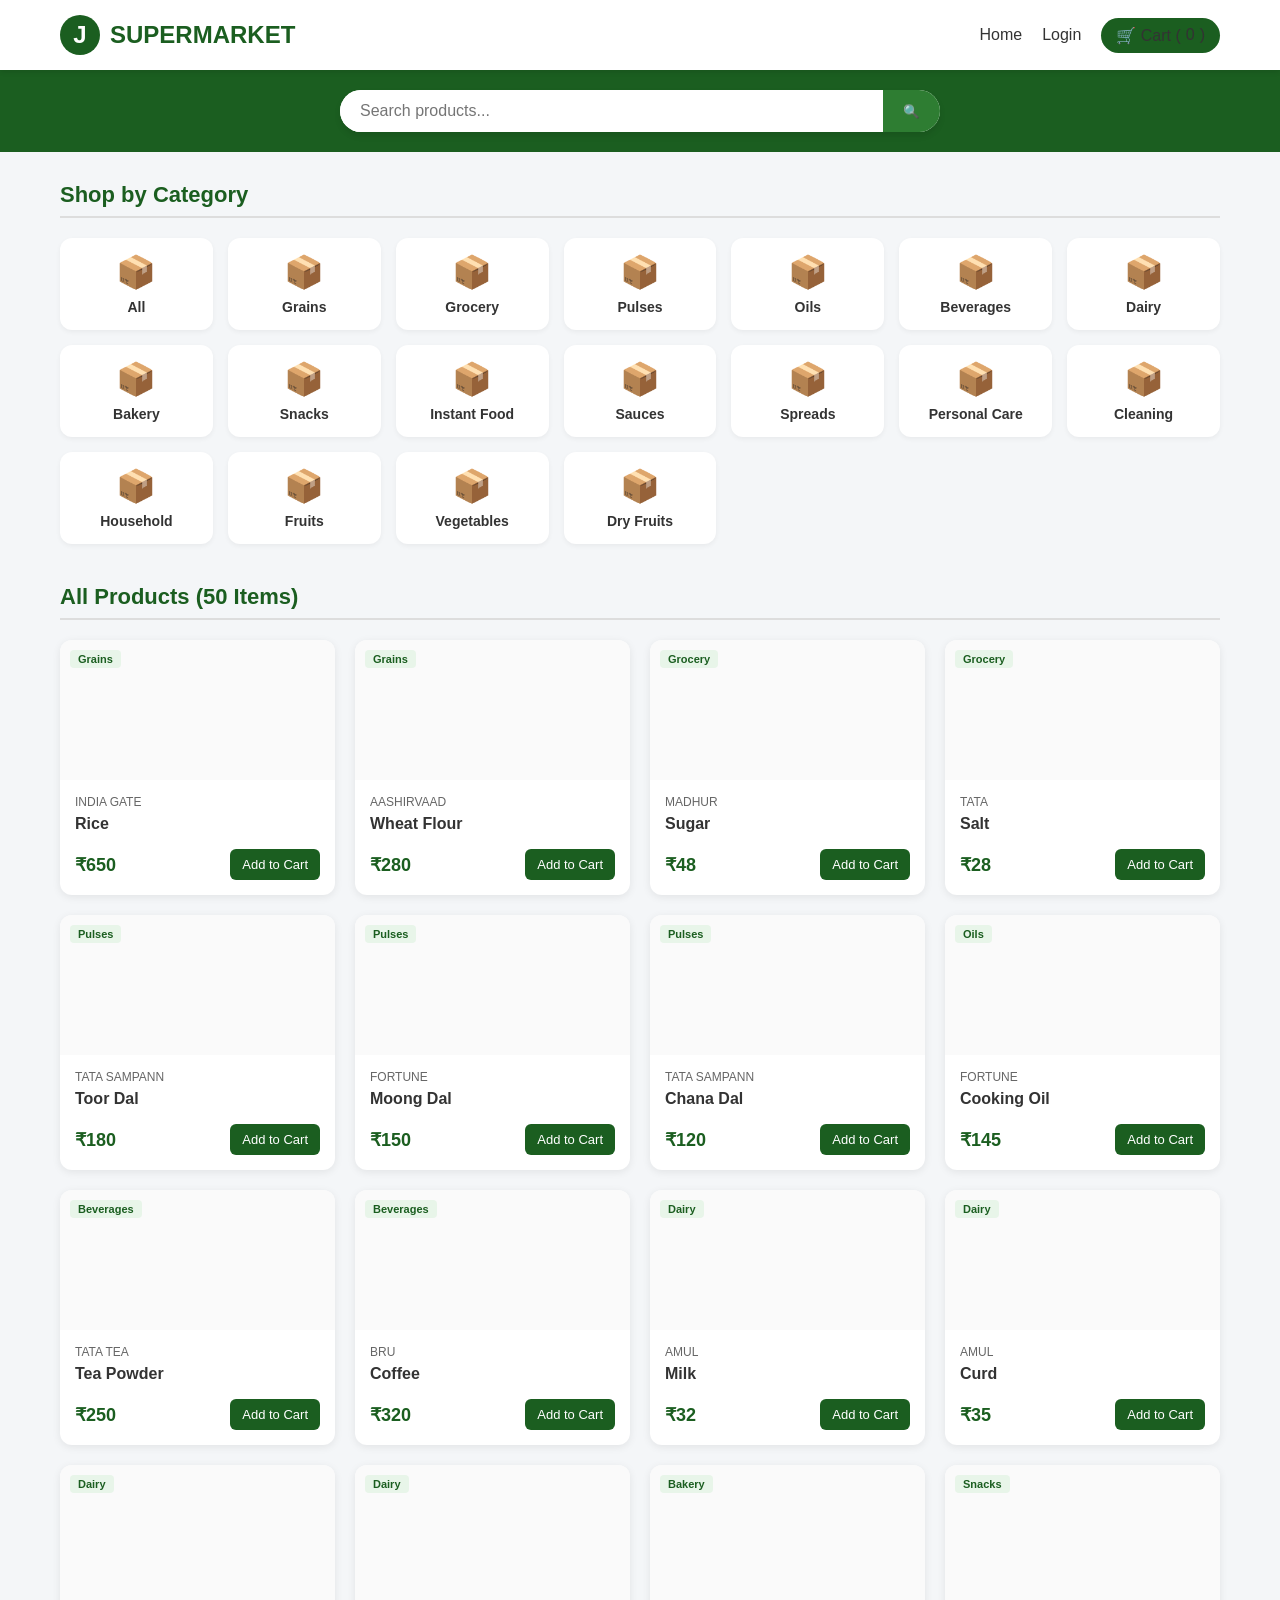
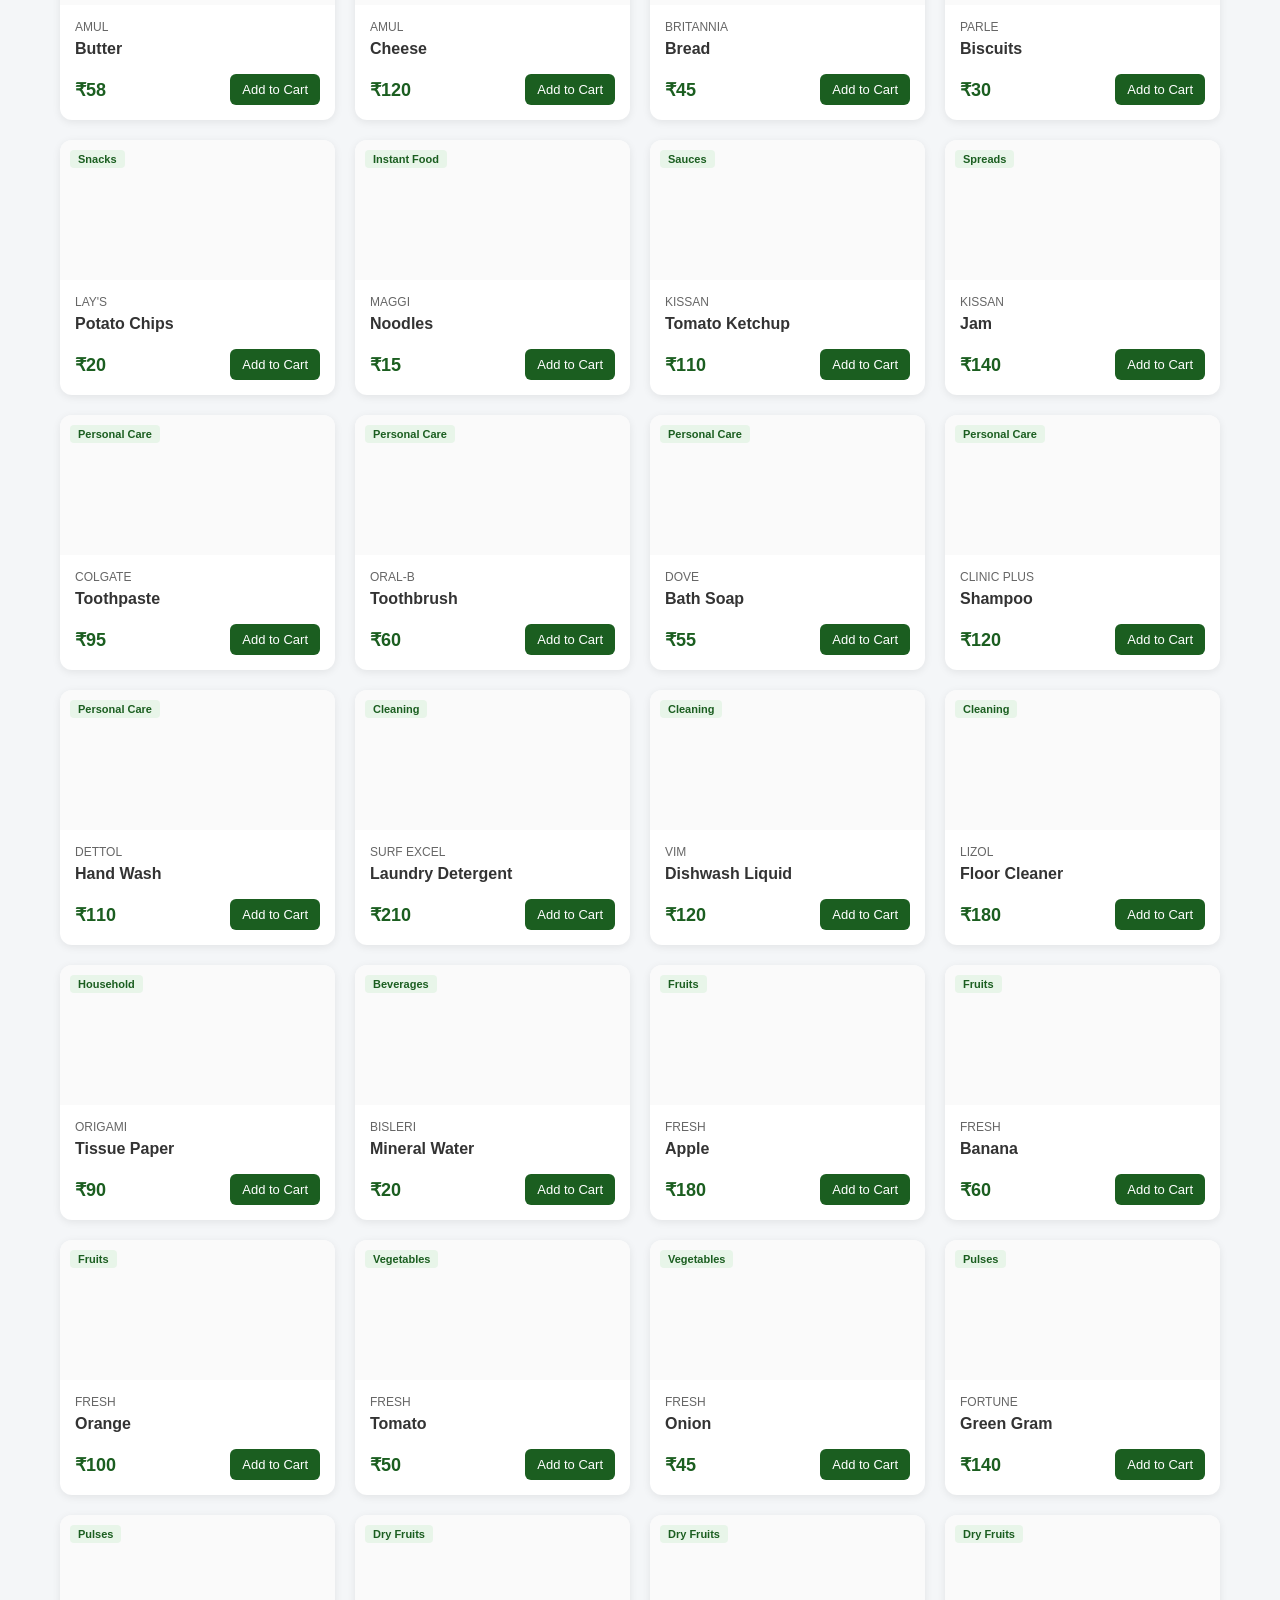
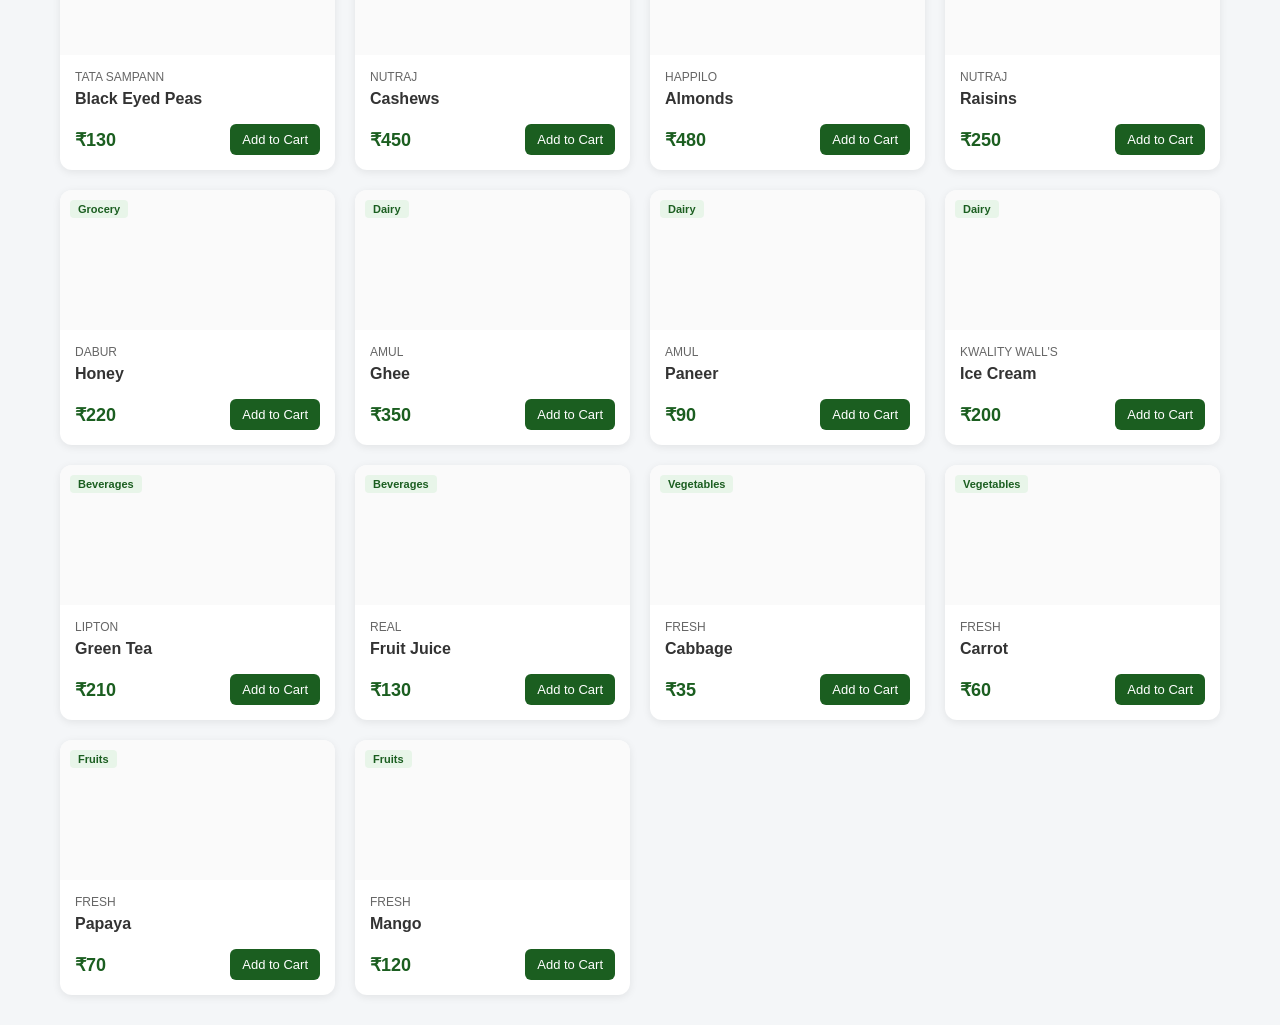
==== index.html @ cf62ce3f "Create index.html" ====
<!DOCTYPE html>
<html lang="en">
<head>
    <meta charset="UTF-8">
    <meta name="viewport" content="width=device-width, initial-scale=1.0">
    <title>J Supermarket</title>
    <style>
        :root {
            --primary-color: #1b5e20;
            --secondary-color: #2e7d32;
            --accent-color: #ff9800;
            --bg-color: #f4f6f8;
            --text-color: #333;
        }
        * {
            box-sizing: border-box;
            margin: 0;
            padding: 0;
            font-family: 'Segoe UI', Tahoma, Geneva, Verdana, sans-serif;
        }
        body {
            background-color: var(--bg-color);
            color: var(--text-color);
        }
        header {
            background-color: white;
            box-shadow: 0 2px 5px rgba(0,0,0,0.1);
            position: sticky;
            top: 0;
            z-index: 100;
        }
        .navbar {
            display: flex;
            justify-content: space-between;
            align-items: center;
            max-width: 1200px;
            margin: 0 auto;
            padding: 15px 20px;
        }
        .logo {
            font-size: 24px;
            font-weight: bold;
            color: var(--primary-color);
            display: flex;
            align-items: center;
            gap: 10px;
        }
        .logo-icon {
            background: var(--primary-color);
            color: white;
            width: 40px;
            height: 40px;
            display: flex;
            align-items: center;
            justify-content: center;
            border-radius: 50%;
        }
        .nav-links {
            display: flex;
            gap: 20px;
            list-style: none;
            align-items: center;
        }
        .nav-links a {
            text-decoration: none;
            color: var(--text-color);
            font-weight: 500;
            cursor: pointer;
        }
        .nav-links a:hover {
            color: var(--primary-color);
        }
        .cart-btn {
            background: var(--primary-color);
            color: white;
            padding: 8px 15px;
            border-radius: 20px;
            display: flex;
            align-items: center;
            gap: 5px;
        }
        .search-container {
            background-color: var(--primary-color);
            padding: 20px;
            text-align: center;
        }
        .search-bar {
            max-width: 600px;
            margin: 0 auto;
            display: flex;
            background: white;
            border-radius: 25px;
            overflow: hidden;
            box-shadow: 0 4px 6px rgba(0,0,0,0.1);
        }
        .search-bar input {
            flex: 1;
            padding: 12px 20px;
            border: none;
            outline: none;
            font-size: 16px;
        }
        .search-bar button {
            background: var(--secondary-color);
            color: white;
            border: none;
            padding: 0 20px;
            cursor: pointer;
            font-weight: bold;
        }
        .container {
            max-width: 1200px;
            margin: 30px auto;
            padding: 0 20px;
        }
        h2.section-title {
            margin-bottom: 20px;
            color: var(--primary-color);
            font-size: 22px;
            border-bottom: 2px solid #ddd;
            padding-bottom: 8px;
        }
        .categories-grid {
            display: grid;
            grid-template-columns: repeat(auto-fill, minmax(150px, 1fr));
            gap: 15px;
            margin-bottom: 40px;
        }
        .category-card {
            background: white;
            border-radius: 12px;
            padding: 15px;
            text-align: center;
            box-shadow: 0 2px 5px rgba(0,0,0,0.05);
            cursor: pointer;
            transition: transform 0.2s, box-shadow 0.2s;
        }
        .category-card:hover {
            transform: translateY(-3px);
            box-shadow: 0 5px 15px rgba(0,0,0,0.1);
        }
        .products-grid {
            display: grid;
            grid-template-columns: repeat(auto-fill, minmax(220px, 1fr));
            gap: 20px;
        }
        .product-card {
            background: white;
            border-radius: 12px;
            overflow: hidden;
            box-shadow: 0 2px 8px rgba(0,0,0,0.08);
            display: flex;
            flex-direction: column;
            justify-content: space-between;
            transition: transform 0.2s;
        }
        .product-card:hover {
            transform: translateY(-3px);
        }
        .product-img-box {
            height: 140px;
            background: #fafafa;
            display: flex;
            align-items: center;
            justify-content: center;
            position: relative;
            padding: 10px;
        }
        .product-img-box img {
            max-height: 120px;
            max-width: 100%;
            object-fit: contain;
        }
        .product-badge {
            position: absolute;
            top: 10px;
            left: 10px;
            background: #e8f5e9;
            color: var(--primary-color);
            font-size: 11px;
            padding: 3px 8px;
            border-radius: 4px;
            font-weight: bold;
        }
        .product-details {
            padding: 15px;
            display: flex;
            flex-direction: column;
            gap: 6px;
        }
        .product-brand {
            font-size: 12px;
            color: #666;
            text-transform: uppercase;
        }
        .product-name {
            font-size: 16px;
            font-weight: bold;
            color: var(--text-color);
        }
        .product-footer {
            display: flex;
            justify-content: space-between;
            align-items: center;
            margin-top: 10px;
        }
        .product-price {
            font-size: 18px;
            font-weight: bold;
            color: var(--primary-color);
        }
        .add-to-cart-btn {
            background: var(--primary-color);
            color: white;
            border: none;
            padding: 8px 12px;
            border-radius: 6px;
            cursor: pointer;
            font-size: 13px;
            font-weight: 500;
        }
        .add-to-cart-btn:hover {
            background: var(--secondary-color);
        }
    </style>
</head>
<body>

    <header>
        <div class="navbar">
            <div class="logo">
                <div class="logo-icon">J</div>
                <span>SUPERMARKET</span>
            </div>
            <ul class="nav-links">
                <li><a onclick="filterCategory('All')">Home</a></li>
                <li><a>Login</a></li>
                <li><a class="cart-btn" id="cart-indicator">🛒 Cart (<span id="cart-count">0</span>)</a></li>
            </ul>
        </div>
    </header>

    <div class="search-container">
        <div class="search-bar">
            <input type="text" id="search-input" placeholder="Search products..." onkeyup="searchProducts()">
            <button onclick="searchProducts()">🔍</button>
        </div>
    </div>

    <div class="container">
        <h2 class="section-title">Shop by Category</h2>
        <div class="categories-grid" id="categories-container"></div>

        <h2 class="section-title" id="product-section-title">All Products (50 Items)</h2>
        <div class="products-grid" id="products-container"></div>
    </div>

    <script>
        const products = [
            { id: 1, name: "Rice", category: "Grains", brand: "India Gate", price: 650, qty: 10, image: "https://via.placeholder.com/150/e8f5e9/1b5e20?text=Rice" },
            { id: 2, name: "Wheat Flour", category: "Grains", brand: "Aashirvaad", price: 280, qty: 8, image: "https://via.placeholder.com/150/e8f5e9/1b5e20?text=Wheat+Flour" },
            { id: 3, name: "Sugar", category: "Grocery", brand: "Madhur", price: 48, qty: 5, image: "https://via.placeholder.com/150/e8f5e9/1b5e20?text=Sugar" },
            { id: 4, name: "Salt", category: "Grocery", brand: "Tata", price: 28, qty: 5, image: "https://via.placeholder.com/150/e8f5e9/1b5e20?text=Salt" },
            { id: 5, name: "Toor Dal", category: "Pulses", brand: "Tata Sampann", price: 180, qty: 3, image: "https://via.placeholder.com/150/e8f5e9/1b5e20?text=Toor+Dal" },
            { id: 6, name: "Moong Dal", category: "Pulses", brand: "Fortune", price: 150, qty: 3, image: "https://via.placeholder.com/150/e8f5e9/1b5e20?text=Moong+Dal" },
            { id: 7, name: "Chana Dal", category: "Pulses", brand: "Tata Sampann", price: 120, qty: 3, image: "https://via.placeholder.com/150/e8f5e9/1b5e20?text=Chana+Dal" },
            { id: 8, name: "Cooking Oil", category: "Oils", brand: "Fortune", price: 145, qty: 5, image: "https://via.placeholder.com/150/e8f5e9/1b5e20?text=Cooking+Oil" },
            { id: 9, name: "Tea Powder", category: "Beverages", brand: "Tata Tea", price: 250, qty: 2, image: "https://via.placeholder.com/150/e8f5e9/1b5e20?text=Tea+Powder" },
            { id: 10, name: "Coffee", category: "Beverages", brand: "Bru", price: 320, qty: 2, image: "https://via.placeholder.com/150/e8f5e9/1b5e20?text=Coffee" },
            { id: 11, name: "Milk", category: "Dairy", brand: "Amul", price: 32, qty: 10, image: "https://via.placeholder.com/150/e8f5e9/1b5e20?text=Milk" },
            { id: 12, name: "Curd", category: "Dairy", brand: "Amul", price: 35, qty: 8, image: "https://via.placeholder.com/150/e8f5e9/1b5e20?text=Curd" },
            { id: 13, name: "Butter", category: "Dairy", brand: "Amul", price: 58, qty: 5, image: "https://via.placeholder.com/150/e8f5e9/1b5e20?text=Butter" },
            { id: 14, name: "Cheese", category: "Dairy", brand: "Amul", price: 120, qty: 4, image: "https://via.placeholder.com/150/e8f5e9/1b5e20?text=Cheese" },
            { id: 15, name: "Bread", category: "Bakery", brand: "Britannia", price: 45, qty: 10, image: "https://via.placeholder.com/150/e8f5e9/1b5e20?text=Bread" },
            { id: 16, name: "Biscuits", category: "Snacks", brand: "Parle", price: 30, qty: 15, image: "https://via.placeholder.com/150/e8f5e9/1b5e20?text=Biscuits" },
            { id: 17, name: "Potato Chips", category: "Snacks", brand: "Lay's", price: 20, qty: 12, image: "https://via.placeholder.com/150/e8f5e9/1b5e20?text=Potato+Chips" },
            { id: 18, name: "Noodles", category: "Instant Food", brand: "Maggi", price: 15, qty: 20, image: "https://via.placeholder.com/150/e8f5e9/1b5e20?text=Noodles" },
            { id: 19, name: "Tomato Ketchup", category: "Sauces", brand: "Kissan", price: 110, qty: 5, image: "https://via.placeholder.com/150/e8f5e9/1b5e20?text=Tomato+Ketchup" },
            { id: 20, name: "Jam", category: "Spreads", brand: "Kissan", price: 140, qty: 4, image: "https://via.placeholder.com/150/e8f5e9/1b5e20?text=Jam" },
            { id: 21, name: "Toothpaste", category: "Personal Care", brand: "Colgate", price: 95, qty: 8, image: "https://via.placeholder.com/150/e8f5e9/1b5e20?text=Toothpaste" },
            { id: 22, name: "Toothbrush", category: "Personal Care", brand: "Oral-B", price: 60, qty: 10, image: "https://via.placeholder.com/150/e8f5e9/1b5e20?text=Toothbrush" },
            { id: 23, name: "Bath Soap", category: "Personal Care", brand: "Dove", price: 55, qty: 12, image: "https://via.placeholder.com/150/e8f5e9/1b5e20?text=Bath+Soap" },
            { id: 24, name: "Shampoo", category: "Personal Care", brand: "Clinic Plus", price: 120, qty: 6, image: "https://via.placeholder.com/150/e8f5e9/1b5e20?text=Shampoo" },
            { id: 25, name: "Hand Wash", category: "Personal Care", brand: "Dettol", price: 110, qty: 7, image: "https://via.placeholder.com/150/e8f5e9/1b5e20?text=Hand+Wash" },
            { id: 26, name: "Laundry Detergent", category: "Cleaning", brand: "Surf Excel", price: 210, qty: 5, image: "https://via.placeholder.com/150/e8f5e9/1b5e20?text=Laundry+Detergent" },
            { id: 27, name: "Dishwash Liquid", category: "Cleaning", brand: "Vim", price: 120, qty: 6, image: "https://via.placeholder.com/150/e8f5e9/1b5e20?text=Dishwash+Liquid" },
            { id: 28, name: "Floor Cleaner", category: "Cleaning", brand: "Lizol", price: 180, qty: 4, image: "https://via.placeholder.com/150/e8f5e9/1b5e20?text=Floor+Cleaner" },
            { id: 29, name: "Tissue Paper", category: "Household", brand: "Origami", price: 90, qty: 8, image: "https://via.placeholder.com/150/e8f5e9/1b5e20?text=Tissue+Paper" },
            { id: 30, name: "Mineral Water", category: "Beverages", brand: "Bisleri", price: 20, qty: 20, image: "https://via.placeholder.com/150/e8f5e9/1b5e20?text=Mineral+Water" },
            { id: 31, name: "Apple", category: "Fruits", brand: "Fresh", price: 180, qty: 6, image: "https://via.placeholder.com/150/e8f5e9/1b5e20?text=Apple" },
            { id: 32, name: "Banana", category: "Fruits", brand: "Fresh", price: 60, qty: 10, image: "https://via.placeholder.com/150/e8f5e9/1b5e20?text=Banana" },
            { id: 33, name: "Orange", category: "Fruits", brand: "Fresh", price: 100, qty: 8, image: "https://via.placeholder.com/150/e8f5e9/1b5e20?text=Orange" },
            { id: 34, name: "Tomato", category: "Vegetables", brand: "Fresh", price: 50, qty: 10, image: "https://via.placeholder.com/150/e8f5e9/1b5e20?text=Tomato" },
            { id: 35, name: "Onion", category: "Vegetables", brand: "Fresh", price: 45, qty: 10, image: "https://via.placeholder.com/150/e8f5e9/1b5e20?text=Onion" },
            { id: 36, name: "Green Gram", category: "Pulses", brand: "Fortune", price: 140, qty: 4, image: "https://via.placeholder.com/150/e8f5e9/1b5e20?text=Green+Gram" },
            { id: 37, name: "Black Eyed Peas", category: "Pulses", brand: "Tata Sampann", price: 130, qty: 3, image: "https://via.placeholder.com/150/e8f5e9/1b5e20?text=Black+Eyed+Peas" },
            { id: 38, name: "Cashews", category: "Dry Fruits", brand: "Nutraj", price: 450, qty: 2, image: "https://via.placeholder.com/150/e8f5e9/1b5e20?text=Cashews" },
            { id: 39, name: "Almonds", category: "Dry Fruits", brand: "Happilo", price: 480, qty: 2, image: "https://via.placeholder.com/150/e8f5e9/1b5e20?text=Almonds" },
            { id: 40, name: "Raisins", category: "Dry Fruits", brand: "Nutraj", price: 250, qty: 3, image: "https://via.placeholder.com/150/e8f5e9/1b5e20?text=Raisins" },
            { id: 41, name: "Honey", category: "Grocery", brand: "Dabur", price: 220, qty: 5, image: "https://via.placeholder.com/150/e8f5e9/1b5e20?text=Honey" },
            { id: 42, name: "Ghee", category: "Dairy", brand: "Amul", price: 350, qty: 4, image: "https://via.placeholder.com/150/e8f5e9/1b5e20?text=Ghee" },
            { id: 43, name: "Paneer", category: "Dairy", brand: "Amul", price: 90, qty: 6, image: "https://via.placeholder.com/150/e8f5e9/1b5e20?text=Paneer" },
            { id: 44, name: "Ice Cream", category: "Dairy", brand: "Kwality Wall's", price: 200, qty: 5, image: "https://via.placeholder.com/150/e8f5e9/1b5e20?text=Ice+Cream" },
            { id: 45, name: "Green Tea", category: "Beverages", brand: "Lipton", price: 210, qty: 4, image: "https://via.placeholder.com/150/e8f5e9/1b5e20?text=Green+Tea" },
            { id: 46, name: "Fruit Juice", category: "Beverages", brand: "Real", price: 130, qty: 8, image: "https://via.placeholder.com/150/e8f5e9/1b5e20?text=Fruit+Juice" },
            { id: 47, name: "Cabbage", category: "Vegetables", brand: "Fresh", price: 35, qty: 10, image: "https://via.placeholder.com/150/e8f5e9/1b5e20?text=Cabbage" },
            { id: 48, name: "Carrot", category: "Vegetables", brand: "Fresh", price: 60, qty: 8, image: "https://via.placeholder.com/150/e8f5e9/1b5e20?text=Carrot" },
            { id: 49, name: "Papaya", category: "Fruits", brand: "Fresh", price: 70, qty: 5, image: "https://via.placeholder.com/150/e8f5e9/1b5e20?text=Papaya" },
            { id: 50, name: "Mango", category: "Fruits", brand: "Fresh", price: 120, qty: 6, image: "https://via.placeholder.com/150/e8f5e9/1b5e20?text=Mango" }
        ];

        let cartCount = 0;

        function renderCategories() {
            const categoriesContainer = document.getElementById('categories-container');
            const uniqueCategories = ['All', ...new Set(products.map(p => p.category))];
            
            categoriesContainer.innerHTML = uniqueCategories.map(cat => `
                <div class="category-card" onclick="filterCategory('${cat}')">
                    <div style="font-size: 32px; margin-bottom: 8px;">📦</div>
                    <div style="font-weight: bold; font-size: 14px;">${cat}</div>
                </div>
            `).join('');
        }

        function renderProducts(items) {
            const container = document.getElementById('products-container');
            if(items.length === 0) {
                container.innerHTML = `<p style="grid-column: 1/-1; text-align: center; padding: 40px; color: #666;">No products found.</p>`;
                return;
            }
            
            container.innerHTML = items.map(p => `
                <div class="product-card">
                    <div class="product-img-box">
                        <span class="product-badge">${p.category}</span>
                        <img src="${p.image}" alt="${p.name}" onerror="this.src='https://via.placeholder.com/150/f4f6f8/333333?text=Item'">
                    </div>
                    <div class="product-details">
                        <span class="product-brand">${p.brand}</span>
                        <div class="product-name">${p.name}</div>
                        <div class="product-footer">
                            <span class="product-price">₹${p.price}</span>
                            <button class="add-to-cart-btn" onclick="addToCart('${p.name}')">Add to Cart</button>
                        </div>
                    </div>
                </div>
            `).join('');
        }

        function filterCategory(category) {
            const titleEl = document.getElementById('product-section-title');
            if(category === 'All') {
                titleEl.innerText = `All Products (${products.length} Items)`;
                renderProducts(products);
            } else {
                const filtered = products.filter(p => p.category === category);
                titleEl.innerText = `${category} (${filtered.length} Items)`;
                renderProducts(filtered);
            }
        }

        function searchProducts() {
            const query = document.getElementById('search-input').value.toLowerCase();
            const filtered = products.filter(p => 
                p.name.toLowerCase().includes(query) || 
                p.brand.toLowerCase().includes(query) || 
                p.category.toLowerCase().includes(query)
            );
            document.getElementById('product-section-title').innerText = `Search Results (${filtered.length} Items)`;
            renderProducts(filtered);
        }

        function addToCart(itemName) {
            cartCount++;
            document.getElementById('cart-count').innerText = cartCount;
            alert(`${itemName} cart లోకి జోడించబడింది!`);
        }

        window.onload = function() {
            renderCategories();
            renderProducts(products);
        };
    </script>
</body>
</html>
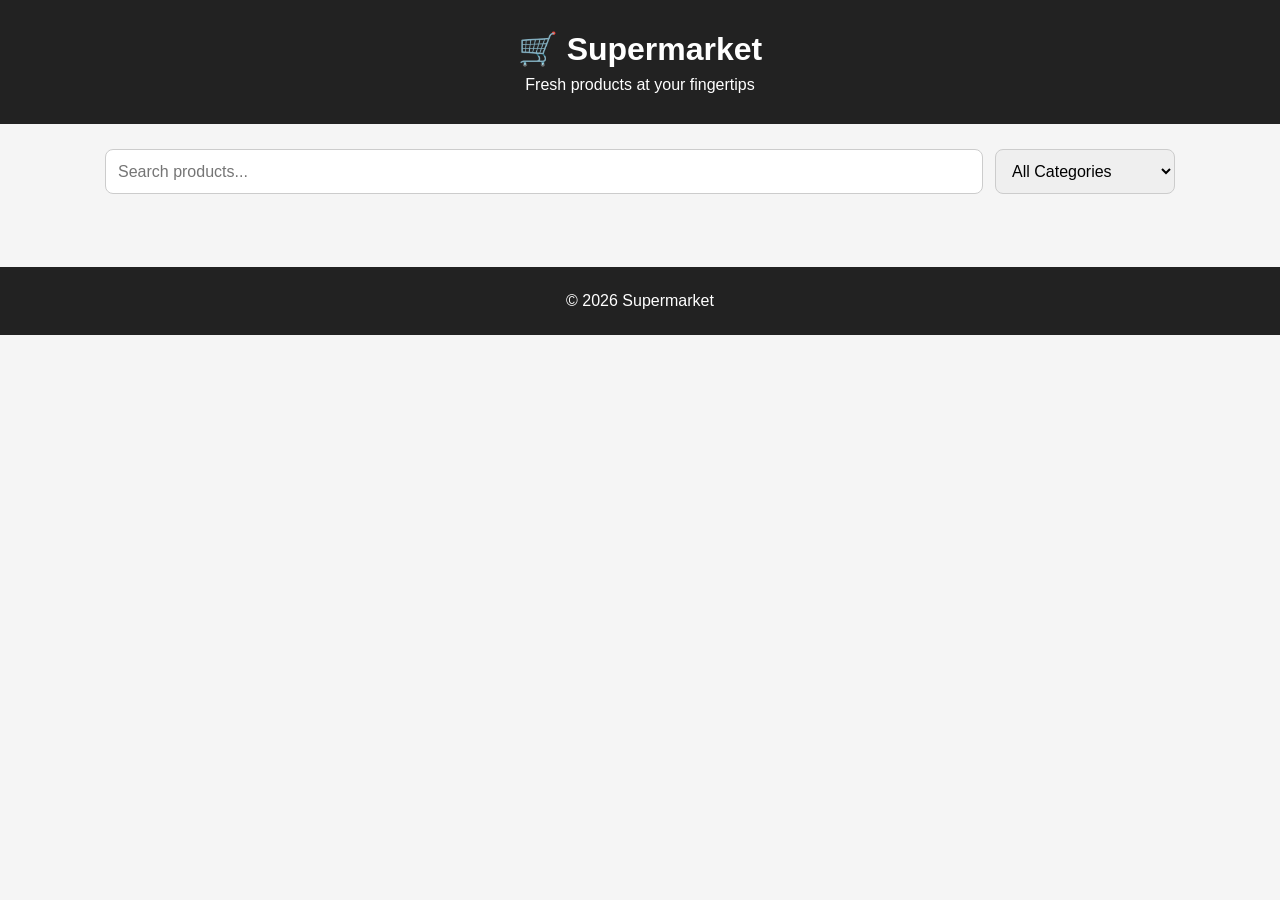
==== commit 4cb300ef: "Add files via upload" ====
--- a/index.html
+++ b/index.html
@@ -1,386 +1,33 @@
 <!DOCTYPE html>
 <html lang="en">
 <head>
-    <meta charset="UTF-8">
-    <meta name="viewport" content="width=device-width, initial-scale=1.0">
-    <title>J Supermarket</title>
-    <style>
-        :root {
-            --primary-color: #1b5e20;
-            --secondary-color: #2e7d32;
-            --accent-color: #ff9800;
-            --bg-color: #f4f6f8;
-            --text-color: #333;
-        }
-        * {
-            box-sizing: border-box;
-            margin: 0;
-            padding: 0;
-            font-family: 'Segoe UI', Tahoma, Geneva, Verdana, sans-serif;
-        }
-        body {
-            background-color: var(--bg-color);
-            color: var(--text-color);
-        }
-        header {
-            background-color: white;
-            box-shadow: 0 2px 5px rgba(0,0,0,0.1);
-            position: sticky;
-            top: 0;
-            z-index: 100;
-        }
-        .navbar {
-            display: flex;
-            justify-content: space-between;
-            align-items: center;
-            max-width: 1200px;
-            margin: 0 auto;
-            padding: 15px 20px;
-        }
-        .logo {
-            font-size: 24px;
-            font-weight: bold;
-            color: var(--primary-color);
-            display: flex;
-            align-items: center;
-            gap: 10px;
-        }
-        .logo-icon {
-            background: var(--primary-color);
-            color: white;
-            width: 40px;
-            height: 40px;
-            display: flex;
-            align-items: center;
-            justify-content: center;
-            border-radius: 50%;
-        }
-        .nav-links {
-            display: flex;
-            gap: 20px;
-            list-style: none;
-            align-items: center;
-        }
-        .nav-links a {
-            text-decoration: none;
-            color: var(--text-color);
-            font-weight: 500;
-            cursor: pointer;
-        }
-        .nav-links a:hover {
-            color: var(--primary-color);
-        }
-        .cart-btn {
-            background: var(--primary-color);
-            color: white;
-            padding: 8px 15px;
-            border-radius: 20px;
-            display: flex;
-            align-items: center;
-            gap: 5px;
-        }
-        .search-container {
-            background-color: var(--primary-color);
-            padding: 20px;
-            text-align: center;
-        }
-        .search-bar {
-            max-width: 600px;
-            margin: 0 auto;
-            display: flex;
-            background: white;
-            border-radius: 25px;
-            overflow: hidden;
-            box-shadow: 0 4px 6px rgba(0,0,0,0.1);
-        }
-        .search-bar input {
-            flex: 1;
-            padding: 12px 20px;
-            border: none;
-            outline: none;
-            font-size: 16px;
-        }
-        .search-bar button {
-            background: var(--secondary-color);
-            color: white;
-            border: none;
-            padding: 0 20px;
-            cursor: pointer;
-            font-weight: bold;
-        }
-        .container {
-            max-width: 1200px;
-            margin: 30px auto;
-            padding: 0 20px;
-        }
-        h2.section-title {
-            margin-bottom: 20px;
-            color: var(--primary-color);
-            font-size: 22px;
-            border-bottom: 2px solid #ddd;
-            padding-bottom: 8px;
-        }
-        .categories-grid {
-            display: grid;
-            grid-template-columns: repeat(auto-fill, minmax(150px, 1fr));
-            gap: 15px;
-            margin-bottom: 40px;
-        }
-        .category-card {
-            background: white;
-            border-radius: 12px;
-            padding: 15px;
-            text-align: center;
-            box-shadow: 0 2px 5px rgba(0,0,0,0.05);
-            cursor: pointer;
-            transition: transform 0.2s, box-shadow 0.2s;
-        }
-        .category-card:hover {
-            transform: translateY(-3px);
-            box-shadow: 0 5px 15px rgba(0,0,0,0.1);
-        }
-        .products-grid {
-            display: grid;
-            grid-template-columns: repeat(auto-fill, minmax(220px, 1fr));
-            gap: 20px;
-        }
-        .product-card {
-            background: white;
-            border-radius: 12px;
-            overflow: hidden;
-            box-shadow: 0 2px 8px rgba(0,0,0,0.08);
-            display: flex;
-            flex-direction: column;
-            justify-content: space-between;
-            transition: transform 0.2s;
-        }
-        .product-card:hover {
-            transform: translateY(-3px);
-        }
-        .product-img-box {
-            height: 140px;
-            background: #fafafa;
-            display: flex;
-            align-items: center;
-            justify-content: center;
-            position: relative;
-            padding: 10px;
-        }
-        .product-img-box img {
-            max-height: 120px;
-            max-width: 100%;
-            object-fit: contain;
-        }
-        .product-badge {
-            position: absolute;
-            top: 10px;
-            left: 10px;
-            background: #e8f5e9;
-            color: var(--primary-color);
-            font-size: 11px;
-            padding: 3px 8px;
-            border-radius: 4px;
-            font-weight: bold;
-        }
-        .product-details {
-            padding: 15px;
-            display: flex;
-            flex-direction: column;
-            gap: 6px;
-        }
-        .product-brand {
-            font-size: 12px;
-            color: #666;
-            text-transform: uppercase;
-        }
-        .product-name {
-            font-size: 16px;
-            font-weight: bold;
-            color: var(--text-color);
-        }
-        .product-footer {
-            display: flex;
-            justify-content: space-between;
-            align-items: center;
-            margin-top: 10px;
-        }
-        .product-price {
-            font-size: 18px;
-            font-weight: bold;
-            color: var(--primary-color);
-        }
-        .add-to-cart-btn {
-            background: var(--primary-color);
-            color: white;
-            border: none;
-            padding: 8px 12px;
-            border-radius: 6px;
-            cursor: pointer;
-            font-size: 13px;
-            font-weight: 500;
-        }
-        .add-to-cart-btn:hover {
-            background: var(--secondary-color);
-        }
-    </style>
+  <meta charset="UTF-8">
+  <meta name="viewport" content="width=device-width, initial-scale=1.0">
+  <title>Supermarket</title>
+  <link rel="stylesheet" href="style.css">
 </head>
 <body>
+  <header>
+    <h1>🛒 Supermarket</h1>
+    <p>Fresh products at your fingertips</p>
+  </header>
 
-    <header>
-        <div class="navbar">
-            <div class="logo">
-                <div class="logo-icon">J</div>
-                <span>SUPERMARKET</span>
-            </div>
-            <ul class="nav-links">
-                <li><a onclick="filterCategory('All')">Home</a></li>
-                <li><a>Login</a></li>
-                <li><a class="cart-btn" id="cart-indicator">🛒 Cart (<span id="cart-count">0</span>)</a></li>
-            </ul>
-        </div>
-    </header>
-
-    <div class="search-container">
-        <div class="search-bar">
-            <input type="text" id="search-input" placeholder="Search products..." onkeyup="searchProducts()">
-            <button onclick="searchProducts()">🔍</button>
-        </div>
+  <main>
+    <div class="top-bar">
+      <input id="searchBox" type="text" placeholder="Search products...">
+      <select id="categoryFilter">
+        <option value="all">All Categories</option>
+      </select>
     </div>
 
-    <div class="container">
-        <h2 class="section-title">Shop by Category</h2>
-        <div class="categories-grid" id="categories-container"></div>
+    <p id="resultCount"></p>
+    <section id="productGrid" class="product-grid"></section>
+  </main>
 
-        <h2 class="section-title" id="product-section-title">All Products (50 Items)</h2>
-        <div class="products-grid" id="products-container"></div>
-    </div>
+  <footer>
+    <p>© 2026 Supermarket</p>
+  </footer>
 
-    <script>
-        const products = [
-            { id: 1, name: "Rice", category: "Grains", brand: "India Gate", price: 650, qty: 10, image: "https://via.placeholder.com/150/e8f5e9/1b5e20?text=Rice" },
-            { id: 2, name: "Wheat Flour", category: "Grains", brand: "Aashirvaad", price: 280, qty: 8, image: "https://via.placeholder.com/150/e8f5e9/1b5e20?text=Wheat+Flour" },
-            { id: 3, name: "Sugar", category: "Grocery", brand: "Madhur", price: 48, qty: 5, image: "https://via.placeholder.com/150/e8f5e9/1b5e20?text=Sugar" },
-            { id: 4, name: "Salt", category: "Grocery", brand: "Tata", price: 28, qty: 5, image: "https://via.placeholder.com/150/e8f5e9/1b5e20?text=Salt" },
-            { id: 5, name: "Toor Dal", category: "Pulses", brand: "Tata Sampann", price: 180, qty: 3, image: "https://via.placeholder.com/150/e8f5e9/1b5e20?text=Toor+Dal" },
-            { id: 6, name: "Moong Dal", category: "Pulses", brand: "Fortune", price: 150, qty: 3, image: "https://via.placeholder.com/150/e8f5e9/1b5e20?text=Moong+Dal" },
-            { id: 7, name: "Chana Dal", category: "Pulses", brand: "Tata Sampann", price: 120, qty: 3, image: "https://via.placeholder.com/150/e8f5e9/1b5e20?text=Chana+Dal" },
-            { id: 8, name: "Cooking Oil", category: "Oils", brand: "Fortune", price: 145, qty: 5, image: "https://via.placeholder.com/150/e8f5e9/1b5e20?text=Cooking+Oil" },
-            { id: 9, name: "Tea Powder", category: "Beverages", brand: "Tata Tea", price: 250, qty: 2, image: "https://via.placeholder.com/150/e8f5e9/1b5e20?text=Tea+Powder" },
-            { id: 10, name: "Coffee", category: "Beverages", brand: "Bru", price: 320, qty: 2, image: "https://via.placeholder.com/150/e8f5e9/1b5e20?text=Coffee" },
-            { id: 11, name: "Milk", category: "Dairy", brand: "Amul", price: 32, qty: 10, image: "https://via.placeholder.com/150/e8f5e9/1b5e20?text=Milk" },
-            { id: 12, name: "Curd", category: "Dairy", brand: "Amul", price: 35, qty: 8, image: "https://via.placeholder.com/150/e8f5e9/1b5e20?text=Curd" },
-            { id: 13, name: "Butter", category: "Dairy", brand: "Amul", price: 58, qty: 5, image: "https://via.placeholder.com/150/e8f5e9/1b5e20?text=Butter" },
-            { id: 14, name: "Cheese", category: "Dairy", brand: "Amul", price: 120, qty: 4, image: "https://via.placeholder.com/150/e8f5e9/1b5e20?text=Cheese" },
-            { id: 15, name: "Bread", category: "Bakery", brand: "Britannia", price: 45, qty: 10, image: "https://via.placeholder.com/150/e8f5e9/1b5e20?text=Bread" },
-            { id: 16, name: "Biscuits", category: "Snacks", brand: "Parle", price: 30, qty: 15, image: "https://via.placeholder.com/150/e8f5e9/1b5e20?text=Biscuits" },
-            { id: 17, name: "Potato Chips", category: "Snacks", brand: "Lay's", price: 20, qty: 12, image: "https://via.placeholder.com/150/e8f5e9/1b5e20?text=Potato+Chips" },
-            { id: 18, name: "Noodles", category: "Instant Food", brand: "Maggi", price: 15, qty: 20, image: "https://via.placeholder.com/150/e8f5e9/1b5e20?text=Noodles" },
-            { id: 19, name: "Tomato Ketchup", category: "Sauces", brand: "Kissan", price: 110, qty: 5, image: "https://via.placeholder.com/150/e8f5e9/1b5e20?text=Tomato+Ketchup" },
-            { id: 20, name: "Jam", category: "Spreads", brand: "Kissan", price: 140, qty: 4, image: "https://via.placeholder.com/150/e8f5e9/1b5e20?text=Jam" },
-            { id: 21, name: "Toothpaste", category: "Personal Care", brand: "Colgate", price: 95, qty: 8, image: "https://via.placeholder.com/150/e8f5e9/1b5e20?text=Toothpaste" },
-            { id: 22, name: "Toothbrush", category: "Personal Care", brand: "Oral-B", price: 60, qty: 10, image: "https://via.placeholder.com/150/e8f5e9/1b5e20?text=Toothbrush" },
-            { id: 23, name: "Bath Soap", category: "Personal Care", brand: "Dove", price: 55, qty: 12, image: "https://via.placeholder.com/150/e8f5e9/1b5e20?text=Bath+Soap" },
-            { id: 24, name: "Shampoo", category: "Personal Care", brand: "Clinic Plus", price: 120, qty: 6, image: "https://via.placeholder.com/150/e8f5e9/1b5e20?text=Shampoo" },
-            { id: 25, name: "Hand Wash", category: "Personal Care", brand: "Dettol", price: 110, qty: 7, image: "https://via.placeholder.com/150/e8f5e9/1b5e20?text=Hand+Wash" },
-            { id: 26, name: "Laundry Detergent", category: "Cleaning", brand: "Surf Excel", price: 210, qty: 5, image: "https://via.placeholder.com/150/e8f5e9/1b5e20?text=Laundry+Detergent" },
-            { id: 27, name: "Dishwash Liquid", category: "Cleaning", brand: "Vim", price: 120, qty: 6, image: "https://via.placeholder.com/150/e8f5e9/1b5e20?text=Dishwash+Liquid" },
-            { id: 28, name: "Floor Cleaner", category: "Cleaning", brand: "Lizol", price: 180, qty: 4, image: "https://via.placeholder.com/150/e8f5e9/1b5e20?text=Floor+Cleaner" },
-            { id: 29, name: "Tissue Paper", category: "Household", brand: "Origami", price: 90, qty: 8, image: "https://via.placeholder.com/150/e8f5e9/1b5e20?text=Tissue+Paper" },
-            { id: 30, name: "Mineral Water", category: "Beverages", brand: "Bisleri", price: 20, qty: 20, image: "https://via.placeholder.com/150/e8f5e9/1b5e20?text=Mineral+Water" },
-            { id: 31, name: "Apple", category: "Fruits", brand: "Fresh", price: 180, qty: 6, image: "https://via.placeholder.com/150/e8f5e9/1b5e20?text=Apple" },
-            { id: 32, name: "Banana", category: "Fruits", brand: "Fresh", price: 60, qty: 10, image: "https://via.placeholder.com/150/e8f5e9/1b5e20?text=Banana" },
-            { id: 33, name: "Orange", category: "Fruits", brand: "Fresh", price: 100, qty: 8, image: "https://via.placeholder.com/150/e8f5e9/1b5e20?text=Orange" },
-            { id: 34, name: "Tomato", category: "Vegetables", brand: "Fresh", price: 50, qty: 10, image: "https://via.placeholder.com/150/e8f5e9/1b5e20?text=Tomato" },
-            { id: 35, name: "Onion", category: "Vegetables", brand: "Fresh", price: 45, qty: 10, image: "https://via.placeholder.com/150/e8f5e9/1b5e20?text=Onion" },
-            { id: 36, name: "Green Gram", category: "Pulses", brand: "Fortune", price: 140, qty: 4, image: "https://via.placeholder.com/150/e8f5e9/1b5e20?text=Green+Gram" },
-            { id: 37, name: "Black Eyed Peas", category: "Pulses", brand: "Tata Sampann", price: 130, qty: 3, image: "https://via.placeholder.com/150/e8f5e9/1b5e20?text=Black+Eyed+Peas" },
-            { id: 38, name: "Cashews", category: "Dry Fruits", brand: "Nutraj", price: 450, qty: 2, image: "https://via.placeholder.com/150/e8f5e9/1b5e20?text=Cashews" },
-            { id: 39, name: "Almonds", category: "Dry Fruits", brand: "Happilo", price: 480, qty: 2, image: "https://via.placeholder.com/150/e8f5e9/1b5e20?text=Almonds" },
-            { id: 40, name: "Raisins", category: "Dry Fruits", brand: "Nutraj", price: 250, qty: 3, image: "https://via.placeholder.com/150/e8f5e9/1b5e20?text=Raisins" },
-            { id: 41, name: "Honey", category: "Grocery", brand: "Dabur", price: 220, qty: 5, image: "https://via.placeholder.com/150/e8f5e9/1b5e20?text=Honey" },
-            { id: 42, name: "Ghee", category: "Dairy", brand: "Amul", price: 350, qty: 4, image: "https://via.placeholder.com/150/e8f5e9/1b5e20?text=Ghee" },
-            { id: 43, name: "Paneer", category: "Dairy", brand: "Amul", price: 90, qty: 6, image: "https://via.placeholder.com/150/e8f5e9/1b5e20?text=Paneer" },
-            { id: 44, name: "Ice Cream", category: "Dairy", brand: "Kwality Wall's", price: 200, qty: 5, image: "https://via.placeholder.com/150/e8f5e9/1b5e20?text=Ice+Cream" },
-            { id: 45, name: "Green Tea", category: "Beverages", brand: "Lipton", price: 210, qty: 4, image: "https://via.placeholder.com/150/e8f5e9/1b5e20?text=Green+Tea" },
-            { id: 46, name: "Fruit Juice", category: "Beverages", brand: "Real", price: 130, qty: 8, image: "https://via.placeholder.com/150/e8f5e9/1b5e20?text=Fruit+Juice" },
-            { id: 47, name: "Cabbage", category: "Vegetables", brand: "Fresh", price: 35, qty: 10, image: "https://via.placeholder.com/150/e8f5e9/1b5e20?text=Cabbage" },
-            { id: 48, name: "Carrot", category: "Vegetables", brand: "Fresh", price: 60, qty: 8, image: "https://via.placeholder.com/150/e8f5e9/1b5e20?text=Carrot" },
-            { id: 49, name: "Papaya", category: "Fruits", brand: "Fresh", price: 70, qty: 5, image: "https://via.placeholder.com/150/e8f5e9/1b5e20?text=Papaya" },
-            { id: 50, name: "Mango", category: "Fruits", brand: "Fresh", price: 120, qty: 6, image: "https://via.placeholder.com/150/e8f5e9/1b5e20?text=Mango" }
-        ];
-
-        let cartCount = 0;
-
-        function renderCategories() {
-            const categoriesContainer = document.getElementById('categories-container');
-            const uniqueCategories = ['All', ...new Set(products.map(p => p.category))];
-            
-            categoriesContainer.innerHTML = uniqueCategories.map(cat => `
-                <div class="category-card" onclick="filterCategory('${cat}')">
-                    <div style="font-size: 32px; margin-bottom: 8px;">📦</div>
-                    <div style="font-weight: bold; font-size: 14px;">${cat}</div>
-                </div>
-            `).join('');
-        }
-
-        function renderProducts(items) {
-            const container = document.getElementById('products-container');
-            if(items.length === 0) {
-                container.innerHTML = `<p style="grid-column: 1/-1; text-align: center; padding: 40px; color: #666;">No products found.</p>`;
-                return;
-            }
-            
-            container.innerHTML = items.map(p => `
-                <div class="product-card">
-                    <div class="product-img-box">
-                        <span class="product-badge">${p.category}</span>
-                        <img src="${p.image}" alt="${p.name}" onerror="this.src='https://via.placeholder.com/150/f4f6f8/333333?text=Item'">
-                    </div>
-                    <div class="product-details">
-                        <span class="product-brand">${p.brand}</span>
-                        <div class="product-name">${p.name}</div>
-                        <div class="product-footer">
-                            <span class="product-price">₹${p.price}</span>
-                            <button class="add-to-cart-btn" onclick="addToCart('${p.name}')">Add to Cart</button>
-                        </div>
-                    </div>
-                </div>
-            `).join('');
-        }
-
-        function filterCategory(category) {
-            const titleEl = document.getElementById('product-section-title');
-            if(category === 'All') {
-                titleEl.innerText = `All Products (${products.length} Items)`;
-                renderProducts(products);
-            } else {
-                const filtered = products.filter(p => p.category === category);
-                titleEl.innerText = `${category} (${filtered.length} Items)`;
-                renderProducts(filtered);
-            }
-        }
-
-        function searchProducts() {
-            const query = document.getElementById('search-input').value.toLowerCase();
-            const filtered = products.filter(p => 
-                p.name.toLowerCase().includes(query) || 
-                p.brand.toLowerCase().includes(query) || 
-                p.category.toLowerCase().includes(query)
-            );
-            document.getElementById('product-section-title').innerText = `Search Results (${filtered.length} Items)`;
-            renderProducts(filtered);
-        }
-
-        function addToCart(itemName) {
-            cartCount++;
-            document.getElementById('cart-count').innerText = cartCount;
-            alert(`${itemName} cart లోకి జోడించబడింది!`);
-        }
-
-        window.onload = function() {
-            renderCategories();
-            renderProducts(products);
-        };
-    </script>
+  <script src="script.js"></script>
 </body>
 </html>
--- a/style.css
+++ b/style.css
@@ -0,0 +1,119 @@
+* {
+  box-sizing: border-box;
+  margin: 0;
+  padding: 0;
+}
+
+body {
+  font-family: Arial, sans-serif;
+  background: #f5f5f5;
+  color: #222;
+}
+
+header {
+  text-align: center;
+  padding: 30px 15px;
+  background: #222;
+  color: white;
+}
+
+header h1 {
+  margin-bottom: 8px;
+}
+
+main {
+  max-width: 1100px;
+  margin: auto;
+  padding: 25px 15px;
+}
+
+.top-bar {
+  display: flex;
+  gap: 12px;
+  margin-bottom: 15px;
+}
+
+#searchBox, #categoryFilter {
+  padding: 12px;
+  border: 1px solid #ccc;
+  border-radius: 8px;
+  font-size: 16px;
+}
+
+#searchBox {
+  flex: 1;
+}
+
+#categoryFilter {
+  min-width: 180px;
+}
+
+#resultCount {
+  margin: 10px 0 18px;
+  color: #666;
+}
+
+.product-grid {
+  display: grid;
+  grid-template-columns: repeat(auto-fit, minmax(190px, 1fr));
+  gap: 18px;
+}
+
+.product-card {
+  background: white;
+  border-radius: 12px;
+  padding: 15px;
+  text-align: center;
+  box-shadow: 0 2px 10px rgba(0,0,0,0.08);
+  transition: transform 0.2s;
+}
+
+.product-card:hover {
+  transform: translateY(-4px);
+}
+
+.product-card img {
+  width: 100%;
+  height: 150px;
+  object-fit: contain;
+  border-radius: 8px;
+  background: #fafafa;
+}
+
+.product-card h3 {
+  margin: 12px 0 6px;
+}
+
+.category {
+  color: #777;
+  font-size: 14px;
+}
+
+.price {
+  font-size: 18px;
+  font-weight: bold;
+  margin: 8px 0;
+}
+
+.quantity {
+  color: #555;
+  font-size: 14px;
+}
+
+footer {
+  text-align: center;
+  padding: 25px;
+  margin-top: 30px;
+  background: #222;
+  color: white;
+}
+
+@media (max-width: 600px) {
+  .top-bar {
+    flex-direction: column;
+  }
+
+  #categoryFilter {
+    width: 100%;
+  }
+}
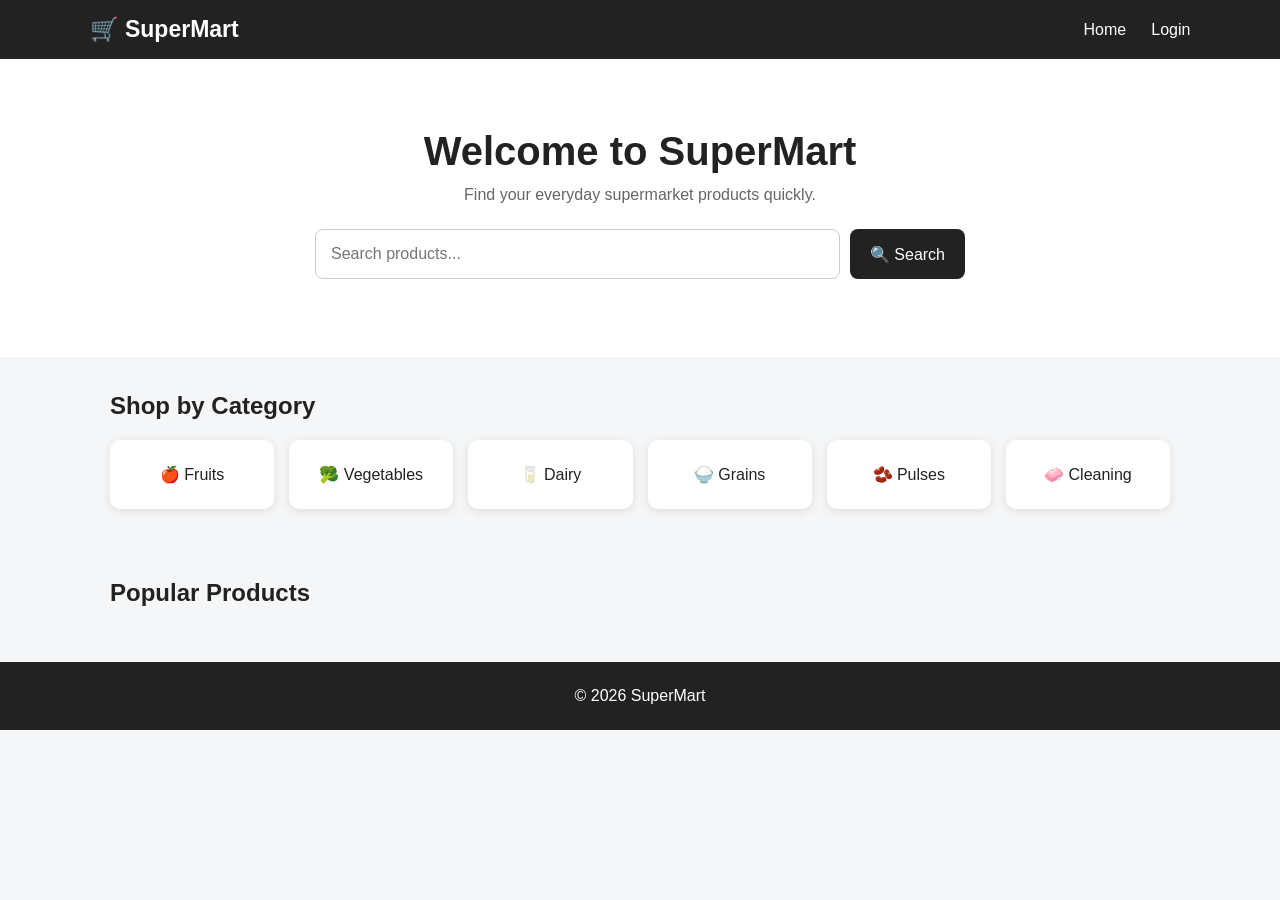
==== commit 4cc1f586: "Add files via upload" ====
--- a/index.html
+++ b/index.html
@@ -3,31 +3,47 @@
 <head>
   <meta charset="UTF-8">
   <meta name="viewport" content="width=device-width, initial-scale=1.0">
-  <title>Supermarket</title>
+  <title>Supermarket - Home</title>
   <link rel="stylesheet" href="style.css">
 </head>
 <body>
-  <header>
-    <h1>🛒 Supermarket</h1>
-    <p>Fresh products at your fingertips</p>
+  <nav class="navbar">
+    <a class="logo" href="index.html">🛒 SuperMart</a>
+    <div class="nav-links">
+      <a href="index.html">Home</a>
+      <a href="login.html">Login</a>
+    </div>
+  </nav>
+
+  <header class="hero">
+    <h1>Welcome to SuperMart</h1>
+    <p>Find your everyday supermarket products quickly.</p>
+
+    <div class="search-box">
+      <input id="searchInput" type="text" placeholder="Search products..." autocomplete="off">
+      <button onclick="searchProducts()">🔍 Search</button>
+    </div>
+    <div id="suggestions"></div>
   </header>
 
-  <main>
-    <div class="top-bar">
-      <input id="searchBox" type="text" placeholder="Search products...">
-      <select id="categoryFilter">
-        <option value="all">All Categories</option>
-      </select>
+  <section class="categories">
+    <h2>Shop by Category</h2>
+    <div class="category-grid">
+      <div>🍎 Fruits</div>
+      <div>🥦 Vegetables</div>
+      <div>🥛 Dairy</div>
+      <div>🍚 Grains</div>
+      <div>🫘 Pulses</div>
+      <div>🧼 Cleaning</div>
     </div>
+  </section>
 
-    <p id="resultCount"></p>
-    <section id="productGrid" class="product-grid"></section>
-  </main>
+  <section class="products">
+    <h2>Popular Products</h2>
+    <div id="productList" class="product-grid"></div>
+  </section>
 
-  <footer>
-    <p>© 2026 Supermarket</p>
-  </footer>
-
+  <footer>© 2026 SuperMart</footer>
   <script src="script.js"></script>
 </body>
 </html>
--- a/style.css
+++ b/style.css
@@ -1,119 +1,163 @@
-* {
-  box-sizing: border-box;
-  margin: 0;
-  padding: 0;
-}
+* { box-sizing: border-box; margin: 0; padding: 0; }
 
 body {
   font-family: Arial, sans-serif;
-  background: #f5f5f5;
+  background: #f5f6f7;
   color: #222;
 }
 
-header {
-  text-align: center;
-  padding: 30px 15px;
+.navbar {
   background: #222;
-  color: white;
+  padding: 16px 7%;
+  display: flex;
+  justify-content: space-between;
+  align-items: center;
 }
 
-header h1 {
-  margin-bottom: 8px;
+.logo, .nav-links a {
+  color: white;
+  text-decoration: none;
 }
 
-main {
-  max-width: 1100px;
-  margin: auto;
-  padding: 25px 15px;
+.logo { font-size: 23px; font-weight: bold; }
+.nav-links { display: flex; gap: 25px; }
+.nav-links a:hover { text-decoration: underline; }
+
+.hero {
+  text-align: center;
+  padding: 70px 20px;
+  background: white;
 }
 
-.top-bar {
+.hero h1 { font-size: 40px; margin-bottom: 12px; }
+.hero p { color: #666; margin-bottom: 25px; }
+
+.search-box {
+  max-width: 650px;
+  margin: auto;
   display: flex;
-  gap: 12px;
-  margin-bottom: 15px;
+  gap: 10px;
 }
 
-#searchBox, #categoryFilter {
-  padding: 12px;
+.search-box input {
+  flex: 1;
+  padding: 15px;
   border: 1px solid #ccc;
   border-radius: 8px;
   font-size: 16px;
 }
 
-#searchBox {
-  flex: 1;
+button {
+  border: 0;
+  border-radius: 8px;
+  padding: 12px 20px;
+  background: #222;
+  color: white;
+  cursor: pointer;
+  font-size: 16px;
 }
 
-#categoryFilter {
-  min-width: 180px;
+button:hover { opacity: .85; }
+
+#suggestions {
+  max-width: 650px;
+  margin: 8px auto 0;
+  text-align: left;
 }
 
-#resultCount {
-  margin: 10px 0 18px;
-  color: #666;
+.suggestion {
+  background: #f1f1f1;
+  padding: 9px 12px;
+  cursor: pointer;
+  border-radius: 5px;
+  margin-top: 3px;
 }
 
-.product-grid {
+.categories, .products {
+  max-width: 1100px;
+  margin: auto;
+  padding: 35px 20px;
+}
+
+h2 { margin-bottom: 20px; }
+
+.category-grid, .product-grid {
   display: grid;
-  grid-template-columns: repeat(auto-fit, minmax(190px, 1fr));
-  gap: 18px;
+  grid-template-columns: repeat(auto-fit, minmax(160px, 1fr));
+  gap: 15px;
+}
+
+.category-grid div {
+  background: white;
+  padding: 25px 10px;
+  text-align: center;
+  border-radius: 10px;
+  box-shadow: 0 2px 8px #ddd;
 }
 
 .product-card {
   background: white;
-  border-radius: 12px;
-  padding: 15px;
+  padding: 18px;
+  border-radius: 10px;
   text-align: center;
-  box-shadow: 0 2px 10px rgba(0,0,0,0.08);
-  transition: transform 0.2s;
+  box-shadow: 0 2px 8px #ddd;
 }
 
-.product-card:hover {
-  transform: translateY(-4px);
+.product-card .emoji { font-size: 55px; margin-bottom: 10px; }
+.product-card h3 { margin-bottom: 8px; }
+.price { font-weight: bold; }
+
+.login-container {
+  min-height: 75vh;
+  display: grid;
+  place-items: center;
+  padding: 30px;
 }
 
-.product-card img {
-  width: 100%;
-  height: 150px;
-  object-fit: contain;
-  border-radius: 8px;
-  background: #fafafa;
+.login-card {
+  width: min(400px, 100%);
+  background: white;
+  padding: 30px;
+  border-radius: 12px;
+  box-shadow: 0 3px 15px #ddd;
 }
 
-.product-card h3 {
-  margin: 12px 0 6px;
+.login-card h1 { margin-bottom: 8px; }
+.login-card p { color: #666; margin-bottom: 20px; }
+
+.login-card label {
+  display: block;
+  margin: 14px 0 6px;
+  font-weight: bold;
 }
 
-.category {
-  color: #777;
-  font-size: 14px;
+.login-card input {
+  width: 100%;
+  padding: 13px;
+  border: 1px solid #ccc;
+  border-radius: 7px;
+  font-size: 16px;
 }
 
-.price {
-  font-size: 18px;
-  font-weight: bold;
-  margin: 8px 0;
+.login-card button {
+  width: 100%;
+  margin-top: 20px;
 }
 
-.quantity {
-  color: #555;
-  font-size: 14px;
+#loginMessage {
+  margin-top: 15px;
+  text-align: center;
 }
 
 footer {
   text-align: center;
   padding: 25px;
-  margin-top: 30px;
   background: #222;
   color: white;
 }
 
 @media (max-width: 600px) {
-  .top-bar {
-    flex-direction: column;
-  }
-
-  #categoryFilter {
-    width: 100%;
-  }
+  .navbar { padding: 14px 5%; }
+  .hero h1 { font-size: 30px; }
+  .search-box { flex-direction: column; }
 }
